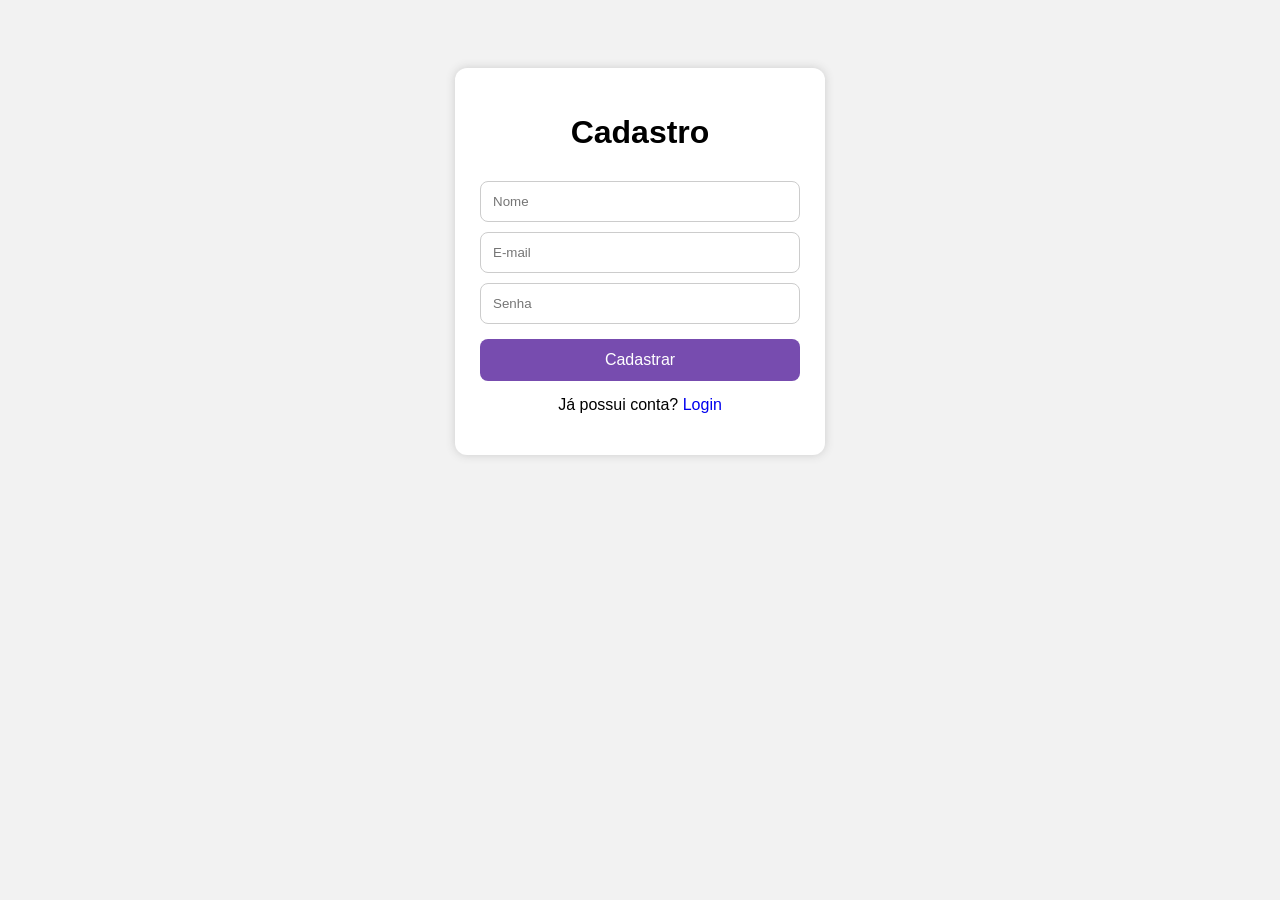
==== cadastro.html @ 83968fa1 "Initial commit" ====
<!DOCTYPE html>
<html lang="pt-br">
<head>
<meta charset="UTF-8">
<title>Cadastro</title>

<style>

body{
font-family: Arial;
background-color: #f2f2f2;
display: flex;
justify-content: center;
}

.container{
width: 320px;
background: white;
padding: 25px;
border-radius: 12px;
margin-top: 60px;
box-shadow: 0px 0px 10px #ccc;
}

h1{
text-align: center;
margin-bottom: 20px;
}

input, textarea, select{
width: 100%;
padding: 12px;
margin-top: 10px;
border-radius: 8px;
border: 1px solid #ccc;
box-sizing: border-box;
}

button{
width: 100%;
padding: 12px;
margin-top: 15px;
border: none;
border-radius: 8px;
background-color:#774caf;
color: white;
font-size: 16px;
cursor: pointer;
}

button:hover{
background-color: #774caf;
}

p{
text-align: center;
margin-top: 15px;
}

a{
text-decoration: none;
}

.tarefa{
border: 1px solid #ccc;
padding: 12px;
border-radius: 10px;
margin-top: 15px;
}

</style>

</head>
<body>

<div class="container">

<h1>Cadastro</h1>

<input type="text" placeholder="Nome">
<input type="email" placeholder="E-mail">
<input type="password" placeholder="Senha">

<button onclick="cadastrar()">Cadastrar</button>

<p>
Já possui conta?
<a href="login.html">Login</a>
</p>

</div>

<script>
function cadastrar(){
alert("Cadastro realizado!");
window.location.href = "login.html";
}
</script>

</body>
</html>
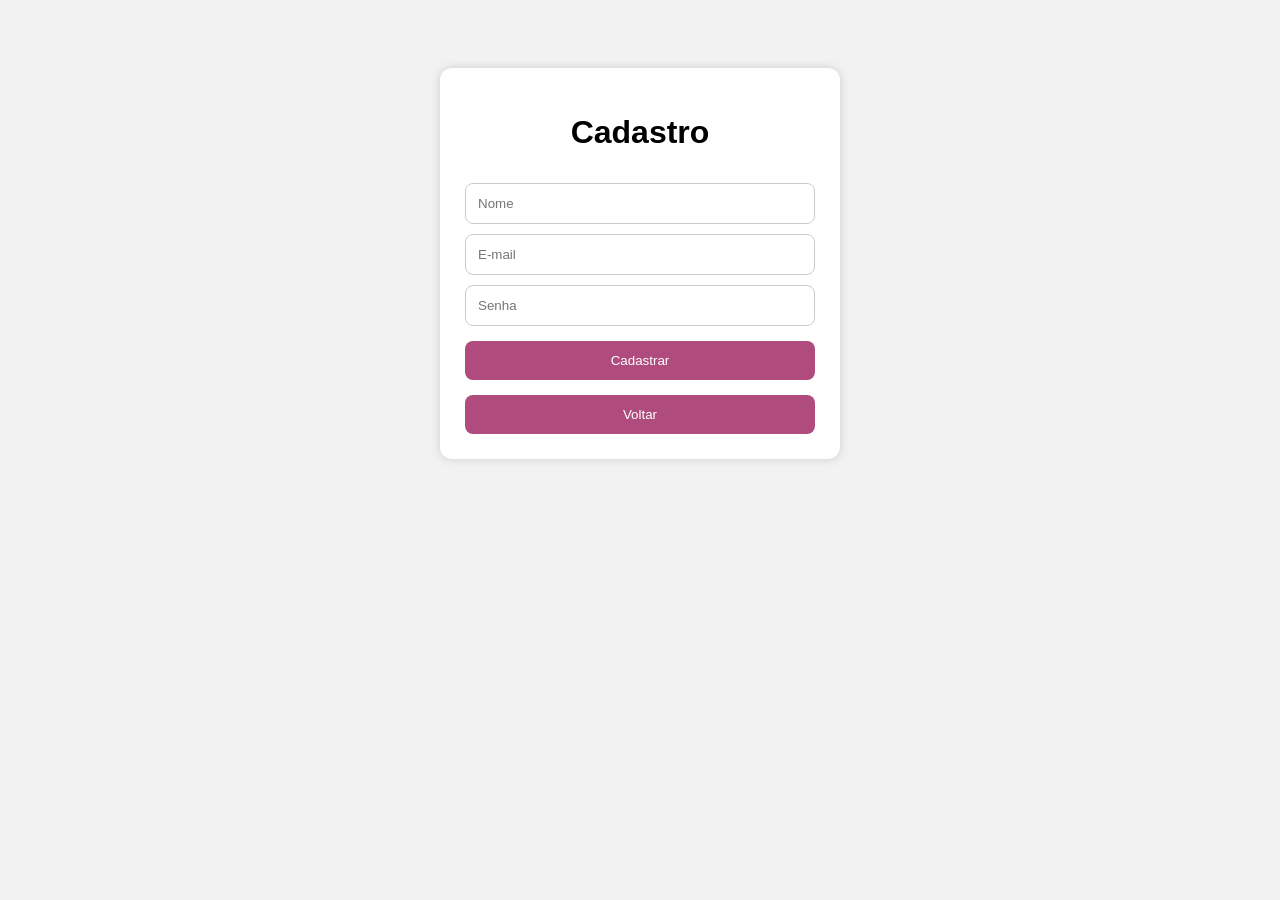
==== commit bc986a10: "atualizar" ====
--- a/cadastro.html
+++ b/cadastro.html
@@ -1,101 +1,42 @@
 <!DOCTYPE html>
 <html lang="pt-br">
 <head>
+
 <meta charset="UTF-8">
+
+<meta name="viewport" content="width=device-width, initial-scale=1.0">
+
 <title>Cadastro</title>
 
-<style>
-
-body{
-font-family: Arial;
-background-color: #f2f2f2;
-display: flex;
-justify-content: center;
-}
-
-.container{
-width: 320px;
-background: white;
-padding: 25px;
-border-radius: 12px;
-margin-top: 60px;
-box-shadow: 0px 0px 10px #ccc;
-}
-
-h1{
-text-align: center;
-margin-bottom: 20px;
-}
-
-input, textarea, select{
-width: 100%;
-padding: 12px;
-margin-top: 10px;
-border-radius: 8px;
-border: 1px solid #ccc;
-box-sizing: border-box;
-}
-
-button{
-width: 100%;
-padding: 12px;
-margin-top: 15px;
-border: none;
-border-radius: 8px;
-background-color:#774caf;
-color: white;
-font-size: 16px;
-cursor: pointer;
-}
-
-button:hover{
-background-color: #774caf;
-}
-
-p{
-text-align: center;
-margin-top: 15px;
-}
-
-a{
-text-decoration: none;
-}
-
-.tarefa{
-border: 1px solid #ccc;
-padding: 12px;
-border-radius: 10px;
-margin-top: 15px;
-}
-
-</style>
+<link rel="stylesheet" href="style.css">
 
 </head>
+
 <body>
 
 <div class="container">
 
 <h1>Cadastro</h1>
 
-<input type="text" placeholder="Nome">
-<input type="email" placeholder="E-mail">
-<input type="password" placeholder="Senha">
+<input type="text" id="nome" placeholder="Nome">
 
-<button onclick="cadastrar()">Cadastrar</button>
+<input type="email" id="emailCadastro" placeholder="E-mail">
 
-<p>
-Já possui conta?
-<a href="login.html">Login</a>
-</p>
+<input type="password" id="senhaCadastro" placeholder="Senha">
+
+<button onclick="cadastrar()">
+Cadastrar
+</button>
+
+<a href="login.html">
+<button>
+Voltar
+</button>
+</a>
 
 </div>
 
-<script>
-function cadastrar(){
-alert("Cadastro realizado!");
-window.location.href = "login.html";
-}
-</script>
+<script src="cadastro.js"></script>
 
 </body>
-</html>+</html>
--- a/style.css
+++ b/style.css
@@ -0,0 +1,58 @@
+body{
+font-family: Arial;
+background-color: #f2f2f2;
+display: flex;
+justify-content: center;
+}
+
+.container{
+width: 350px;
+background: white;
+padding: 25px;
+border-radius: 12px;
+margin-top: 60px;
+box-shadow: 0px 0px 10px #ccc;
+}
+
+h1{
+text-align: center;
+}
+
+input, textarea, select{
+width: 100%;
+padding: 12px;
+margin-top: 10px;
+border-radius: 8px;
+border: 1px solid #ccc;
+box-sizing: border-box;
+}
+
+button{
+width: 100%;
+padding: 12px;
+margin-top: 15px;
+border: none;
+border-radius: 8px;
+background-color: #af4c7d; 
+color: white;
+cursor: pointer;
+}
+
+button:hover{
+background-color: #af4c7d;
+}
+
+p{
+text-align: center;
+}
+
+a{
+text-decoration: none;
+}
+
+.tarefa{
+border: 1px solid #ccc;
+padding: 12px;
+border-radius: 10px;
+margin-top: 15px;
+}
